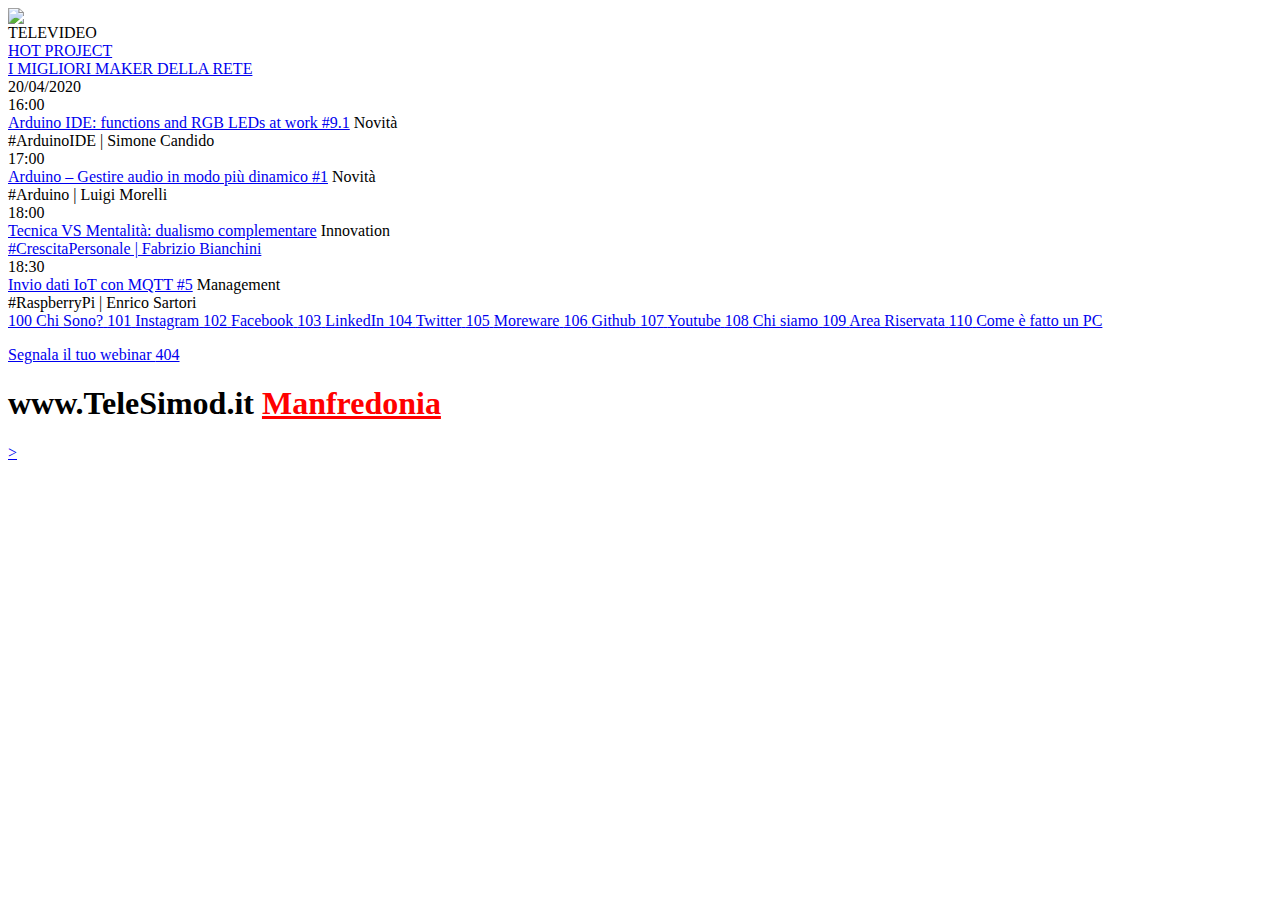
==== index.html @ e575cbd2 "Add files via upload" ====
<html lang="it">
	<head>
		<meta http-equiv="Content-Type" content="text/html; charset=UTF-8">
		
		<link rel="stylesheet" href="css/candidosimone.css">
		<link rel="icon" href="img/favicon.ico" />

		<script type="text/javascript" src="js/CandidoSimone_orario.js"></script>
	    <script type="text/javascript" src="js/CandidoSimone_blink.js"></script>

		<title> TeLeSimod.it | Il televideo dei Maker online</title>
	</head>
	
	<body class="bg-black" onload="OrologioScorrevole()">
		<div class="container mx-auto md:px-20">
			<div class="c-header flex justify-between items-center align-middle text-center py-3 px-3 md:px-0">
				<div class="flex w-1/2 justify-start">
					<a href="index.html" style="display:flex;"><img src="img/home.svg" class="mr-3"></a>
				</div>
				
				<div class="flex justify-end">
					<span style="text-align: left;" class="inline text-white text-xs lg:text-2xl">TELEVIDEO &nbsp;</span>
					<span style="text-align: left;" class="inline text-white text-xs lg:text-2xl" id="orologio"></span>
				</div>
			</div>
			
			<!-- LOGO -->
	
			<div class="c-logo flex justify-center align-middle text-center relative">
				<div class="h-2/3 w-full bg-tele-blue absolute"></div>
				<a href="index.html"><img src="img/logo1.png" alt="" class="z-10 px-6 pt-5"></a>
			</div>
			
            <!-- SUB-HEADER -->
       
			<div class="flex flex-col md:flex-row mt-4">
					<a class="bg-tele-blue text-white p-2 md:p-8 m-1 text-center" href="https://www.reddit.com/r/arduino/" target="_blank">HOT PROJECT</a>
				<div target="_blank" class="flex-auto bg-tele-green text-black p-2 md:p-8 m-1 text-center">
					<a href="https://maker.pro/arduino/projects" target="_blank">I MIGLIORI MAKER DELLA RETE</a>
				</div>
			</div>
            
			<!-- CONTENT -->
			
			<div class="flex flex-col lg:flex-row">
			
			<!-- DROPDOWN -->
		
				<div class="flex flex-col m-1 w-auto lg:w-2/3 md:pr-4">       
					<div class="mb-5">
						<div class="flex align-middle m-2">
							<div class=" border-2 text-tele-green w-20 my-auto mr-4"></div>
							<div class="text-tele-green text-lg">20/04/2020</div>
						</div>
                    
						<div class="flex flex-col md:flex-row m-1 mb-4">
							<div class="flex flex-col w-full align-middle">
								<div class="flex ">
									<div class="text-white text-md lg:text-md md:mx-1">16:00<br><span style="color:grey;"></span></div>
								
									<div class="w-full">
										<div class="flex justify-between w-full text-md lg:text-md md:m-1">
											<a href="https://www.moreware.org/wp/blog/2020/04/20/arduino-ide-functions-and-rgb-leds-at-work-9-1/" target="_blank" class="bg-tele-yellow w-full hover:bg-tele-blue p-1">Arduino IDE: functions and RGB LEDs at work #9.1</a>
											<a class="ml-2 lg:text-sm bg-tele-aqua hover:bg-white p-1">Novità</a>
										</div>
											<a target="_blank" class="text-tele-yellow md:pl-3">#ArduinoIDE | Simone Candido</a>
									</div>
								</div>
							</div>
						</div>
					    
						<div class="flex flex-col md:flex-row m-1 mb-4">
							<div class="flex flex-col w-full align-middle">
								<div class="flex">
							
									<div class="text-white text-md lg:text-md md:mx-1">17:00<br><span style="color:grey;"></span></div>
								
									<div class="w-full">
										<div class="flex justify-between w-full text-md lg:text-md md:m-1">
											<a href="https://www.moreware.org/wp/blog/2020/04/20/arduino-gestire-laudio-in-modo-piu-dinamico/" target="_blank" class="bg-tele-yellow w-full hover:bg-tele-blue p-1">Arduino – Gestire audio in modo più dinamico #1</a>
											<a  class="ml-2 lg:text-sm bg-tele-aqua hover:bg-white p-1">Novità</a>
										</div>
											<a target="_blank" class="text-tele-yellow md:pl-3">#Arduino | Luigi Morelli</a>
									</div>
								</div>
							</div>
						</div>
						
						<div class="flex flex-col md:flex-row m-1 mb-4">
							<div class="flex flex-col w-full align-middle">
								<div class="flex">

									<div class="text-white text-md lg:text-md md:mx-1">18:00<br><span style="color:grey;"></span></div>
								
									<div class="w-full">
										<div class="flex justify-between w-full text-md lg:text-md md:m-1">
											<a target="_blank" href="https://www.moreware.org/wp/blog/2020/04/18/tecnica-vs-mentalita/" class="bg-tele-yellow w-full hover:bg-tele-blue p-1">Tecnica VS Mentalità: dualismo complementare</a>
											<a  class="ml-2 lg:text-sm bg-tele-aqua hover:bg-white p-1">Innovation</a>
										</div>
											<a href="signore.html" target="_blank"  class="text-tele-yellow md:pl-3">#CrescitaPersonale | Fabrizio Bianchini</a>
									</div>
								</div>
							</div>
						</div>
		     
						<div class="flex flex-col md:flex-row m-1 mb-4">
							<div class="flex flex-col w-full align-middle">
								<div class="flex">

									<div class="text-white text-md lg:text-md md:mx-1">18:30<br><span style="color:grey;"></span></div>
								
									<div class="w-full">
										<div class="flex justify-between w-full text-md lg:text-md md:m-1">
											<a href="https://www.moreware.org/wp/blog/2020/04/05/raspberry-pi-la-domotica-con-node-red-comunicare-i-dati-dei-sensori-con-mqtt-5/" target="_blank" class="bg-tele-yellow w-full hover:bg-tele-blue p-1">Invio dati IoT con MQTT #5</a>
											<a class="ml-2 lg:text-sm bg-tele-aqua hover:bg-white p-1">Management</a>
										</div>
											<a target="_blank"  class=" text-tele-yellow md:pl-3">#RaspberryPi | Enrico Sartori</a>
									</div>
								</div>
							</div>
						</div>
									 
						<div class="mb-5">
							<div class="flex align-middle m-2">
								<div class="border-solid border-2 text-tele-green w-20 my-auto"></div>
								<div class="text-tele-green text-lg"></div>
							</div>
						</div>
                   </div>
				</div>
				
				<div class="lg:flex flex-col m-1 w-1/3   hidden">
					
					<a href="chisono.html" class="text-left text-lg bg-white px-4 py-2 hover:bg-tele-blue">
						<span class="text-red-600">100</span>
						<span>Chi Sono?</span>
					</a>
  
                    <a href="https://www.instagram.com/simod_pcandido/?hl=it" target="_blank" class="text-left text-lg bg-white px-4 py-2 hover:bg-tele-blue">
						<span class="text-red-600">101</span>
						<span>Instagram</span>
					</a>
                    
					<a href="https://www.facebook.com/simodpcandido" target="_blank" class="text-left text-lg bg-white px-4 py-2 hover:bg-tele-blue">
						<span class="text-red-600">102</span>
						<span>Facebook</span>
					</a>
                    
					<a href="https://www.linkedin.com/in/simone-candido-53b696146/" target="_blank" class="text-left text-lg bg-white px-4 py-2 hover:bg-tele-blue">
						<span class="text-red-600">103</span>
						<span>LinkedIn</span>
					</a>
                     
					 <a href="https://twitter.com/SimoneCandido02" target="_blank" class="text-left text-lg bg-white px-4 py-2 hover:bg-tele-blue">
						<span class="text-red-600">104</span>
						<span>Twitter</span>
					</a>
                    
					<a href="https://www.moreware.org/wp" target="_blank" class="text-left text-lg bg-white px-4 py-2 hover:bg-tele-blue">
						<span class="text-red-600">105</span>
						<span>Moreware</span>
					</a>
                    
					<a href="https://www.gamesource.it/" target="_blank" class="text-left text-lg bg-white px-4 py-2 hover:bg-tele-blue">
						<span class="text-red-600">106</span>
						<span>Github</span>
					</a>
                   
					<a href="arduino.html" class="text-left text-lg bg-white px-4 py-2 hover:bg-tele-blue">
						<span class="text-red-600">107</span>
						<span>Youtube</span>
					</a>
                    
					<a href="chisiamo.html" class="text-left text-lg bg-white px-4 py-2 hover:bg-tele-blue">
						<span class="text-red-600">108</span>
						<span>Chi siamo</span>
					</a>
                    
					<a href="areariservata.html" class="text-left text-lg bg-white px-4 py-2 hover:bg-tele-blue">
						<span class="text-red-600">109</span>
						<span>Area Riservata</span>
					</a>
                    
					<a href="https://techlab.altervista.org/category/come-e-fatto-un-pc/" target="_blank" class="text-left text-lg bg-white px-4 py-2 hover:bg-tele-blue ">
						<span class="text-red-600">110</span>
						<span>Come è fatto un PC</span>
					</a>
                </div>
			</div>
			
			<!-- DISCLAIMER -->
			
			
			<a  style="display:block;" href="https://www.facebook.com/messages/t/simone.candido.370" target="_blank" class="bg-tele-blue p-1 m-1 text-white lg:text-2xl text-center"><p  script="js/blink.js" id="blink" class="p-1 m-1 text-white lg:text-2xl text-center">Segnala il tuo webinar <span class="text-tele-green text-lg md:text-4xl">404</p></span></a>
			
			<!-- FOOTER -->
			
			<div class="flex items-center sm:flex-row justify-between align-middle py-4 px-4">
				<h1 class="text-white text-md lg:text-2xl" id="blink">www.TeleSimod.it <a href="manfredonia.html" target="_blank" style="color:red;"> Manfredonia</a></h1>
				<a href="chisono.html" target="_blank" class="text-red-600 text-md lg:text-lg md:mt-0 hover:text-red-600">&gt;</a>
			</div>
		</div>
	</body>
</html>
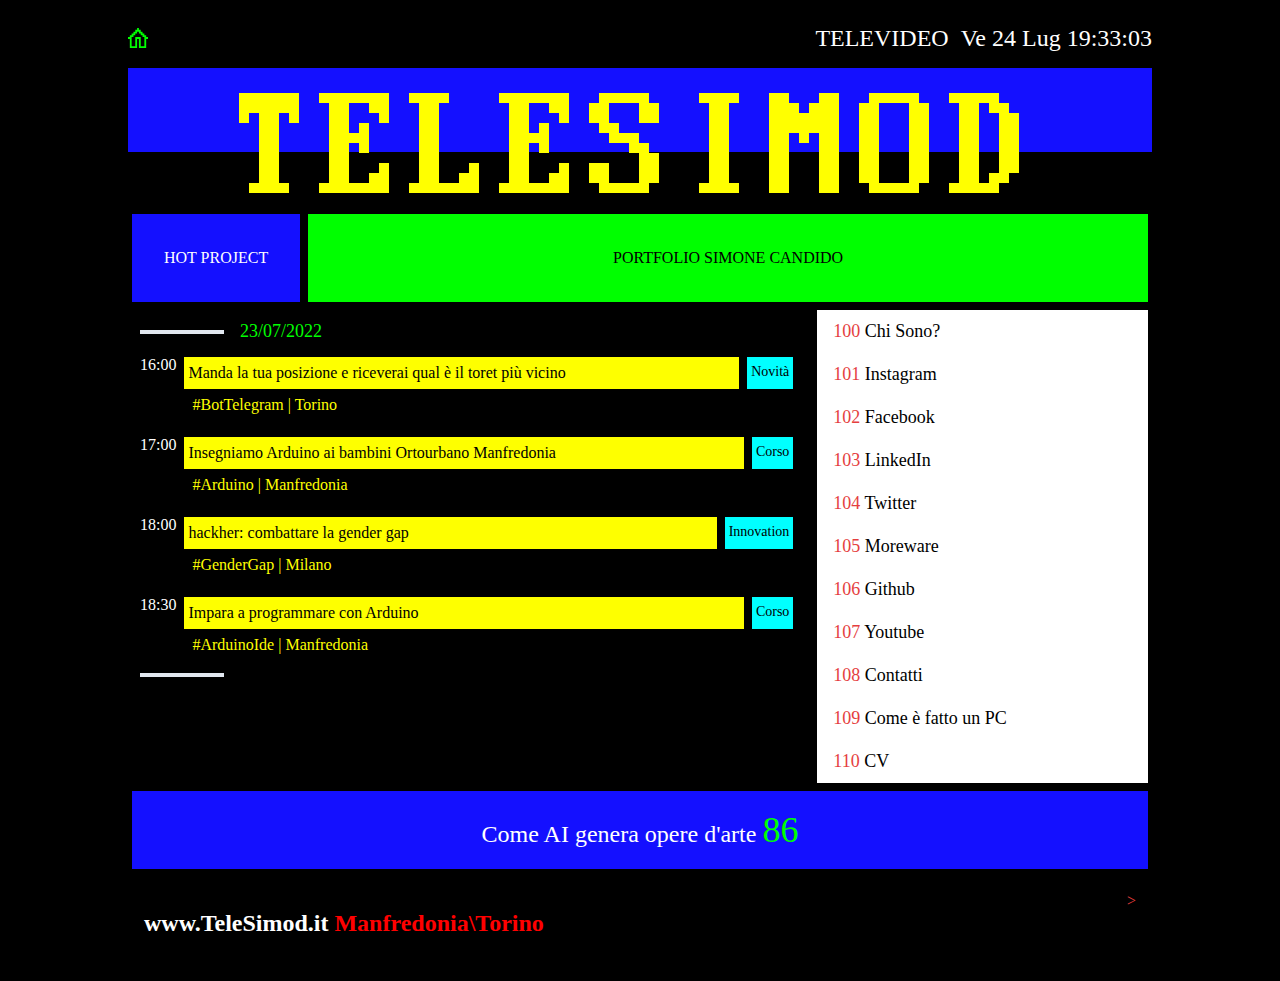
==== commit a4042bd9: "Add files via upload" ====
--- a/index.html
+++ b/index.html
@@ -8,7 +8,7 @@
 		<script type="text/javascript" src="js/CandidoSimone_orario.js"></script>
 	    <script type="text/javascript" src="js/CandidoSimone_blink.js"></script>
 
-		<title> TeLeSimod.it | Il televideo dei Maker online</title>
+		<title> TeLeSimod.it | Portfolio Simone Candido</title>
 	</head>
 	
 	<body class="bg-black" onload="OrologioScorrevole()">
@@ -34,9 +34,9 @@
             <!-- SUB-HEADER -->
        
 			<div class="flex flex-col md:flex-row mt-4">
-					<a class="bg-tele-blue text-white p-2 md:p-8 m-1 text-center" href="https://www.reddit.com/r/arduino/" target="_blank">HOT PROJECT</a>
+					<a class="bg-tele-blue text-white p-2 md:p-8 m-1 text-center" target="_blank">HOT PROJECT</a>
 				<div target="_blank" class="flex-auto bg-tele-green text-black p-2 md:p-8 m-1 text-center">
-					<a href="https://maker.pro/arduino/projects" target="_blank">I MIGLIORI MAKER DELLA RETE</a>
+					<a target="_blank">PORTFOLIO SIMONE CANDIDO</a>
 				</div>
 			</div>
             
@@ -50,7 +50,7 @@
 					<div class="mb-5">
 						<div class="flex align-middle m-2">
 							<div class=" border-2 text-tele-green w-20 my-auto mr-4"></div>
-							<div class="text-tele-green text-lg">20/04/2020</div>
+							<div class="text-tele-green text-lg">23/07/2022</div>
 						</div>
                     
 						<div class="flex flex-col md:flex-row m-1 mb-4">
@@ -60,10 +60,10 @@
 								
 									<div class="w-full">
 										<div class="flex justify-between w-full text-md lg:text-md md:m-1">
-											<a href="https://www.moreware.org/wp/blog/2020/04/20/arduino-ide-functions-and-rgb-leds-at-work-9-1/" target="_blank" class="bg-tele-yellow w-full hover:bg-tele-blue p-1">Arduino IDE: functions and RGB LEDs at work #9.1</a>
+											<a href="https://t.me/turin_toret_bot" target="_blank" class="bg-tele-yellow w-full hover:bg-tele-blue p-1">Manda la tua posizione e riceverai qual è il toret più vicino</a>
 											<a class="ml-2 lg:text-sm bg-tele-aqua hover:bg-white p-1">Novità</a>
 										</div>
-											<a target="_blank" class="text-tele-yellow md:pl-3">#ArduinoIDE | Simone Candido</a>
+											<a target="_blank" class="text-tele-yellow md:pl-3">#BotTelegram | Torino</a>
 									</div>
 								</div>
 							</div>
@@ -77,10 +77,10 @@
 								
 									<div class="w-full">
 										<div class="flex justify-between w-full text-md lg:text-md md:m-1">
-											<a href="https://www.moreware.org/wp/blog/2020/04/20/arduino-gestire-laudio-in-modo-piu-dinamico/" target="_blank" class="bg-tele-yellow w-full hover:bg-tele-blue p-1">Arduino – Gestire audio in modo più dinamico #1</a>
-											<a  class="ml-2 lg:text-sm bg-tele-aqua hover:bg-white p-1">Novità</a>
-										</div>
-											<a target="_blank" class="text-tele-yellow md:pl-3">#Arduino | Luigi Morelli</a>
+											<a href="https://www.instagram.com/p/CR6vTgNNmza/" target="_blank" class="bg-tele-yellow w-full hover:bg-tele-blue p-1">Insegniamo Arduino ai bambini Ortourbano Manfredonia</a>
+											<a href="https://www.moreware.org/wp/blog/tag/arduino-per-bambini/" class="ml-2 lg:text-sm bg-tele-aqua hover:bg-white p-1">Corso</a>
+										</div>
+											<a target="_blank" class="text-tele-yellow md:pl-3">#Arduino | Manfredonia</a>
 									</div>
 								</div>
 							</div>
@@ -94,10 +94,10 @@
 								
 									<div class="w-full">
 										<div class="flex justify-between w-full text-md lg:text-md md:m-1">
-											<a target="_blank" href="https://www.moreware.org/wp/blog/2020/04/18/tecnica-vs-mentalita/" class="bg-tele-yellow w-full hover:bg-tele-blue p-1">Tecnica VS Mentalità: dualismo complementare</a>
-											<a  class="ml-2 lg:text-sm bg-tele-aqua hover:bg-white p-1">Innovation</a>
-										</div>
-											<a href="signore.html" target="_blank"  class="text-tele-yellow md:pl-3">#CrescitaPersonale | Fabrizio Bianchini</a>
+											<a target="_blank" href="https://www.hackher.it/hackhathon-2022/" class="bg-tele-yellow w-full hover:bg-tele-blue p-1">hackher: combattare la gender gap</a>
+											<a href="https://www.youtube.com/watch?v=9R9NtOpO0dI" class="ml-2 lg:text-sm bg-tele-aqua hover:bg-white p-1">Innovation</a>
+										</div>
+											<a target="_blank"  class="text-tele-yellow md:pl-3">#GenderGap | Milano</a>
 									</div>
 								</div>
 							</div>
@@ -111,10 +111,10 @@
 								
 									<div class="w-full">
 										<div class="flex justify-between w-full text-md lg:text-md md:m-1">
-											<a href="https://www.moreware.org/wp/blog/2020/04/05/raspberry-pi-la-domotica-con-node-red-comunicare-i-dati-dei-sensori-con-mqtt-5/" target="_blank" class="bg-tele-yellow w-full hover:bg-tele-blue p-1">Invio dati IoT con MQTT #5</a>
-											<a class="ml-2 lg:text-sm bg-tele-aqua hover:bg-white p-1">Management</a>
-										</div>
-											<a target="_blank"  class=" text-tele-yellow md:pl-3">#RaspberryPi | Enrico Sartori</a>
+											<a href="https://www.instagram.com/p/CR6vTgNNmza/" target="_blank" class="bg-tele-yellow w-full hover:bg-tele-blue p-1">Impara a programmare con Arduino</a>
+											<a class="ml-2 lg:text-sm bg-tele-aqua hover:bg-white p-1">Corso</a>
+										</div>
+											<a target="https://www.moreware.org/wp/blog/tag/tutorial-arduino-ide/page/2/"  class=" text-tele-yellow md:pl-3">#ArduinoIde | Manfredonia</a>
 									</div>
 								</div>
 							</div>
@@ -136,12 +136,12 @@
 						<span>Chi Sono?</span>
 					</a>
   
-                    <a href="https://www.instagram.com/simod_pcandido/?hl=it" target="_blank" class="text-left text-lg bg-white px-4 py-2 hover:bg-tele-blue">
+                    <a href="https://www.instagram.com/simocandido/" target="_blank" class="text-left text-lg bg-white px-4 py-2 hover:bg-tele-blue">
 						<span class="text-red-600">101</span>
 						<span>Instagram</span>
 					</a>
                     
-					<a href="https://www.facebook.com/simodpcandido" target="_blank" class="text-left text-lg bg-white px-4 py-2 hover:bg-tele-blue">
+					<a href="https://www.facebook.com/simone.candido.370" target="_blank" class="text-left text-lg bg-white px-4 py-2 hover:bg-tele-blue">
 						<span class="text-red-600">102</span>
 						<span>Facebook</span>
 					</a>
@@ -161,29 +161,29 @@
 						<span>Moreware</span>
 					</a>
                     
-					<a href="https://www.gamesource.it/" target="_blank" class="text-left text-lg bg-white px-4 py-2 hover:bg-tele-blue">
+					<a href="https://github.com/SimoneMoreWare" target="_blank" class="text-left text-lg bg-white px-4 py-2 hover:bg-tele-blue">
 						<span class="text-red-600">106</span>
 						<span>Github</span>
 					</a>
                    
-					<a href="arduino.html" class="text-left text-lg bg-white px-4 py-2 hover:bg-tele-blue">
+					<a href="https://www.youtube.com/channel/UCFFSDYPL0-Fx6OvJD28GP8A" class="text-left text-lg bg-white px-4 py-2 hover:bg-tele-blue">
 						<span class="text-red-600">107</span>
 						<span>Youtube</span>
 					</a>
                     
-					<a href="chisiamo.html" class="text-left text-lg bg-white px-4 py-2 hover:bg-tele-blue">
+					<a href="contatti.html" class="text-left text-lg bg-white px-4 py-2 hover:bg-tele-blue">
 						<span class="text-red-600">108</span>
-						<span>Chi siamo</span>
-					</a>
-                    
-					<a href="areariservata.html" class="text-left text-lg bg-white px-4 py-2 hover:bg-tele-blue">
+						<span>Contatti</span>
+					</a>
+                    
+					<a href="https://www.moreware.org/books/PC_ita.epub" class="text-left text-lg bg-white px-4 py-2 hover:bg-tele-blue">
 						<span class="text-red-600">109</span>
-						<span>Area Riservata</span>
-					</a>
-                    
-					<a href="https://techlab.altervista.org/category/come-e-fatto-un-pc/" target="_blank" class="text-left text-lg bg-white px-4 py-2 hover:bg-tele-blue ">
+						<span>Come è fatto un PC</span>
+					</a>
+                    
+					<a href="https://drive.google.com/file/d/1ANVWqTSd2ifxHXZ7V_Z5zY4We8mdBveH/view?usp=sharing	" target="_blank" class="text-left text-lg bg-white px-4 py-2 hover:bg-tele-blue ">
 						<span class="text-red-600">110</span>
-						<span>Come è fatto un PC</span>
+						<span>CV</span>
 					</a>
                 </div>
 			</div>
@@ -191,12 +191,12 @@
 			<!-- DISCLAIMER -->
 			
 			
-			<a  style="display:block;" href="https://www.facebook.com/messages/t/simone.candido.370" target="_blank" class="bg-tele-blue p-1 m-1 text-white lg:text-2xl text-center"><p  script="js/blink.js" id="blink" class="p-1 m-1 text-white lg:text-2xl text-center">Segnala il tuo webinar <span class="text-tele-green text-lg md:text-4xl">404</p></span></a>
+			<a  style="display:block;" href="https://www.canva.com/design/DAE5zUxmb3w/pqhQ-u14eqhPaHc0cIeYGA/view?utm_content=DAE5zUxmb3w&utm_campaign=designshare&utm_medium=link&utm_source=homepage_design_menu" target="_blank" class="bg-tele-blue p-1 m-1 text-white lg:text-2xl text-center"><p  script="js/blink.js" id="blink" class="p-1 m-1 text-white lg:text-2xl text-center">Come AI genera opere d'arte <span class="text-tele-green text-lg md:text-4xl">86</p></span></a>
 			
 			<!-- FOOTER -->
 			
 			<div class="flex items-center sm:flex-row justify-between align-middle py-4 px-4">
-				<h1 class="text-white text-md lg:text-2xl" id="blink">www.TeleSimod.it <a href="manfredonia.html" target="_blank" style="color:red;"> Manfredonia</a></h1>
+				<h1 class="text-white text-md lg:text-2xl" id="blink">www.TeleSimod.it <a href="manfredonia.html" target="_blank" style="color:red;"> Manfredonia</a><span style="color:red;">\Torino</span></h1>
 				<a href="chisono.html" target="_blank" class="text-red-600 text-md lg:text-lg md:mt-0 hover:text-red-600">&gt;</a>
 			</div>
 		</div>
--- a/css/candidosimone.css
+++ b/css/candidosimone.css
@@ -0,0 +1,242 @@
+html {
+    font-family: system-ui, -apple-system, BlinkMacSystemFont, "Segoe UI", Roboto, "Helvetica Neue", Arial, "Noto Sans", sans-serif, "Apple Color Emoji", "Segoe UI Emoji", "Segoe UI Symbol", "Noto Color Emoji"; /* 1 */
+    line-height: 1.5; 
+  }
+  *,
+  ::before,
+  ::after {
+    border-width: 0; 
+    border-style: solid; 
+    border-color: #e2e8f0;
+  }
+  a {
+    color: inherit;
+    text-decoration: inherit;
+  }
+  img,
+  video {
+    max-width: 100%;
+    height: auto;
+  }
+  @media (min-width: 1024px) {
+    .container {
+      max-width: 1024px;
+    }
+  }
+  .bg-black {
+    background-color: #000;
+  }
+  .bg-white {
+    background-color: #fff;
+  }
+  .bg-tele-blue {
+    background-color: #1410FF;
+  }
+  .bg-tele-yellow {
+    background-color: #FEFF00;
+  }
+  .bg-tele-green {
+    background-color: #00FF00;
+  }
+  .bg-tele-aqua {
+    background-color: #01FFFF;
+  }
+  .hover\:bg-transparent:hover {
+    background-color: transparent;
+  }
+ 
+  .hover\:bg-white:hover {
+    background-color: #fff;
+  }
+  .hover\:bg-gray-100:hover {
+    background-color: #f7fafc;
+  }
+  .hover\:bg-tele-blue:hover {
+    background-color: #1410FF;
+  }
+  .border-2 {
+    border-width: 2px;
+  }
+  .flex {
+    display: flex;
+  }
+  .flex-col {
+    flex-direction: column;
+  }
+  .justify-between {
+    justify-content: space-between;
+  }
+  .flex-auto {
+    flex: 1 1 auto;
+  }
+  .m-1 {
+    margin: 0.25rem;
+  }
+  .m-2 {
+    margin: 0.5rem;
+  }
+  .mx-48 {
+    margin-left: 12rem;
+    margin-right: 12rem;
+  }
+  .my-auto {
+    margin-top: auto;
+    margin-bottom: auto;
+  }
+  .mx-auto {
+    margin-left: auto;
+    margin-right: auto;
+  }
+  .mx-px {
+    margin-left: 1px;
+    margin-right: 1px;
+  }
+  .ml-2 {
+    margin-left: 0.5rem;
+  }
+  .mt-4 {
+    margin-top: 1rem;
+  }
+  .mr-4 {
+    margin-right: 1rem;
+  }
+  .mb-4 {
+    margin-bottom: 1rem;
+  }
+  .mb-5 {
+    margin-bottom: 1.25rem;
+  }
+  .p-0 {
+    padding: 0;
+  }
+  .p-1 {
+    padding: 0.25rem;
+  }
+  .py-2 {
+    padding-top: 0.5rem;
+    padding-bottom: 0.5rem;
+  }
+  .py-3 {
+    padding-top: 0.75rem;
+    padding-bottom: 0.75rem;
+  }
+  .py-4 {
+    padding-top: 1rem;
+    padding-bottom: 1rem;
+  }
+  .px-4 {
+    padding-left: 1rem;
+    padding-right: 1rem;
+  }
+ .px-6 {
+    padding-left: 6.5rem;
+    padding-right: 4rem;
+  }
+
+  .pt-5 {
+    padding-top: 1.25rem;
+  }
+  .absolute {
+    position: absolute;
+  }
+  .relative {
+    position: relative;
+  }
+  .text-center {
+    text-align: center;
+  }
+ 
+  .text-white {
+    color: #fff;
+  }
+  .text-red-600 {
+    color: #e53e3e;
+lor: #dd6b20;
+  }
+  .text-yellow-400 {
+    color: #f6e05e;
+  }
+  .text-tele-yellow {
+    color: #FEFF00;
+  }
+  .text-tele-green {
+    color: #00FF00;
+  }
+  
+  .text-lg {
+    font-size: 1.125rem;
+  }
+ 
+  .w-20 {
+    width: 5rem;
+  }
+  .w-1\/3 {
+    width: 33.333333%;
+  } 
+  .w-full {
+    width: 100%;
+  }
+  .h-2\/3 {
+    height: 66.66667%;
+  }
+  body{
+    font-family: 'kongtext';
+  } 
+@font-face {
+    font-family: 'kongtext';
+    src: url('kongtext.ttf') format('ttf');
+        
+    font-weight: normal;
+    font-style: normal;
+
+}
+    .md\:flex-row {
+      flex-direction: row;
+    }
+    .md\:m-1 {
+      margin: 0.25rem;
+    }
+    .md\:mx-1 {
+      margin-left: 0.25rem;
+      margin-right: 0.25rem;
+    }
+    .md\:p-8 {
+      padding: 2rem;
+    }
+    .md\:px-20 {
+      padding-left: 5rem;
+      padding-right: 5rem;
+    }    
+    .md\:pl-3 {
+      padding-left: 0.75rem;
+    }
+    .md\:pr-4 {
+      padding-right: 1rem;
+    } 
+    .md\:text-4xl {
+      font-size: 2.25rem;
+    }
+    .lg\:flex {
+      display: flex;
+    }
+  
+    .lg\:flex-row {
+      flex-direction: row;
+    }
+    .lg\:text-sm {
+      font-size: 0.875rem;
+    }
+    .lg\:text-2xl {
+      font-size: 1.5rem;
+    }
+    .lg\:w-2\/3 {
+      width: 66.666667%;
+    }
+	form {
+		display: flex;
+		align-items: center;
+	}
+	.absolute{
+		z-index: -1;
+		}
+		
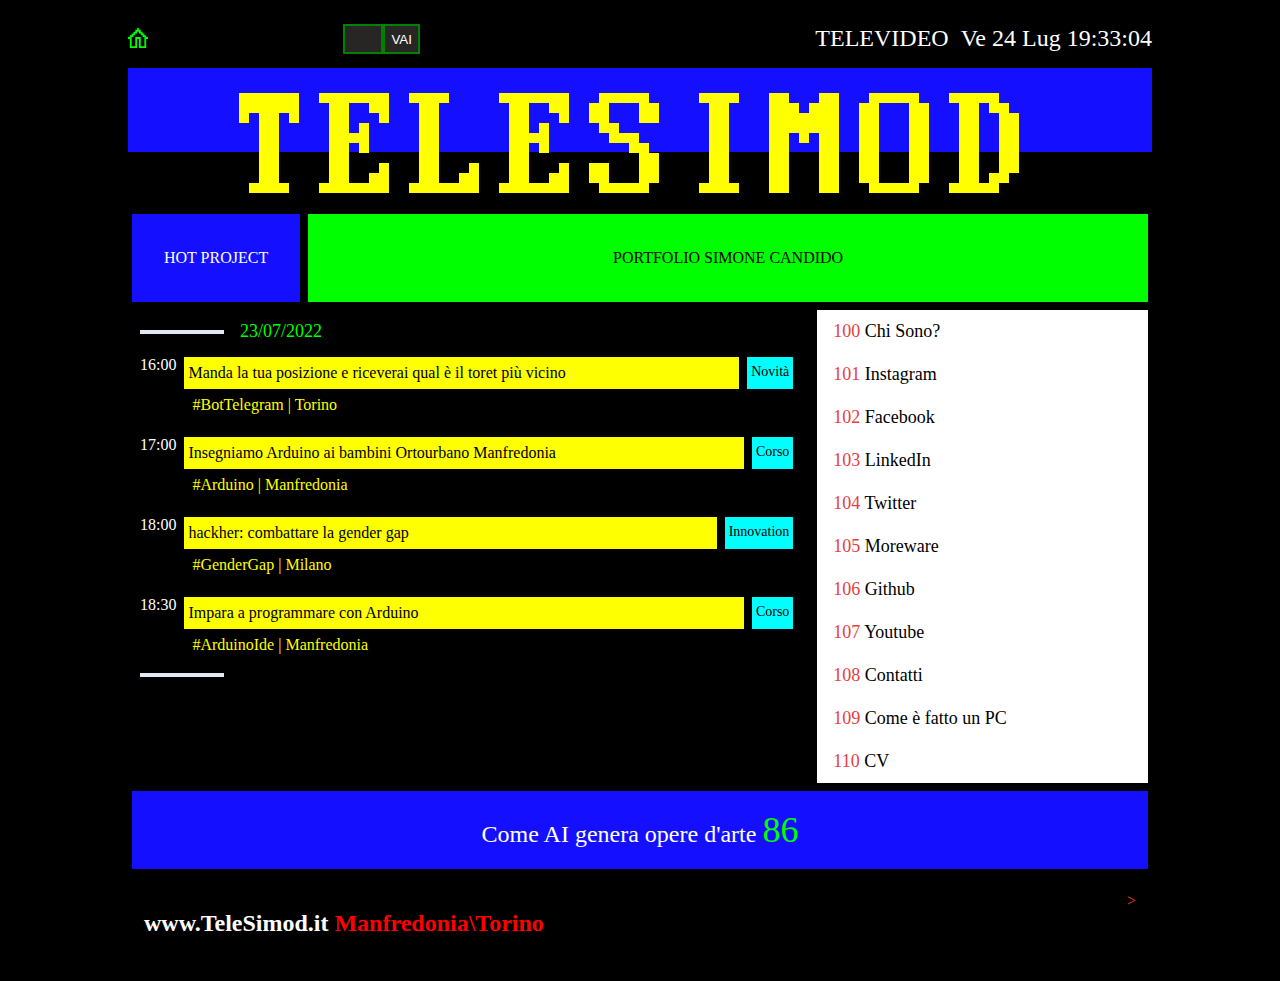
==== commit 55643c19: "Add files via upload" ====
--- a/index.html
+++ b/index.html
@@ -7,17 +7,24 @@
 
 		<script type="text/javascript" src="js/CandidoSimone_orario.js"></script>
 	    <script type="text/javascript" src="js/CandidoSimone_blink.js"></script>
+	    <script type="text/javascript" src="js/sendvalue.js"></script>
 
 		<title> TeLeSimod.it | Portfolio Simone Candido</title>
 	</head>
 	
 	<body class="bg-black" onload="OrologioScorrevole()">
+			
 		<div class="container mx-auto md:px-20">
 			<div class="c-header flex justify-between items-center align-middle text-center py-3 px-3 md:px-0">
 				<div class="flex w-1/2 justify-start">
 					<a href="index.html" style="display:flex;"><img src="img/home.svg" class="mr-3"></a>
 				</div>
-				
+				<div style="display: flex; 	justify-content: space-between; padding-top: 4px; padding-right: 200px;" >
+					<input style=" margin:0; height:30px;  width:40px; border: 2px solid green;  background-color: #282625; color: white;			  " id="refpage" type="text" name="text">
+					<button style="margin:0; height:30px; 	background-color:#282625; border: 2px solid green; color:white; " type="button" onclick=refpage()>VAI</button>
+				</div>
+				  
+					<script src="js/sendvalue.js"></script>
 				<div class="flex justify-end">
 					<span style="text-align: left;" class="inline text-white text-xs lg:text-2xl">TELEVIDEO &nbsp;</span>
 					<span style="text-align: left;" class="inline text-white text-xs lg:text-2xl" id="orologio"></span>
@@ -26,7 +33,7 @@
 			
 			<!-- LOGO -->
 	
-			<div class="c-logo flex justify-center align-middle text-center relative">
+			<div class="c-logo flex justify-center align-middle text-center relative" style="  text-align: center;">
 				<div class="h-2/3 w-full bg-tele-blue absolute"></div>
 				<a href="index.html"><img src="img/logo1.png" alt="" class="z-10 px-6 pt-5"></a>
 			</div>
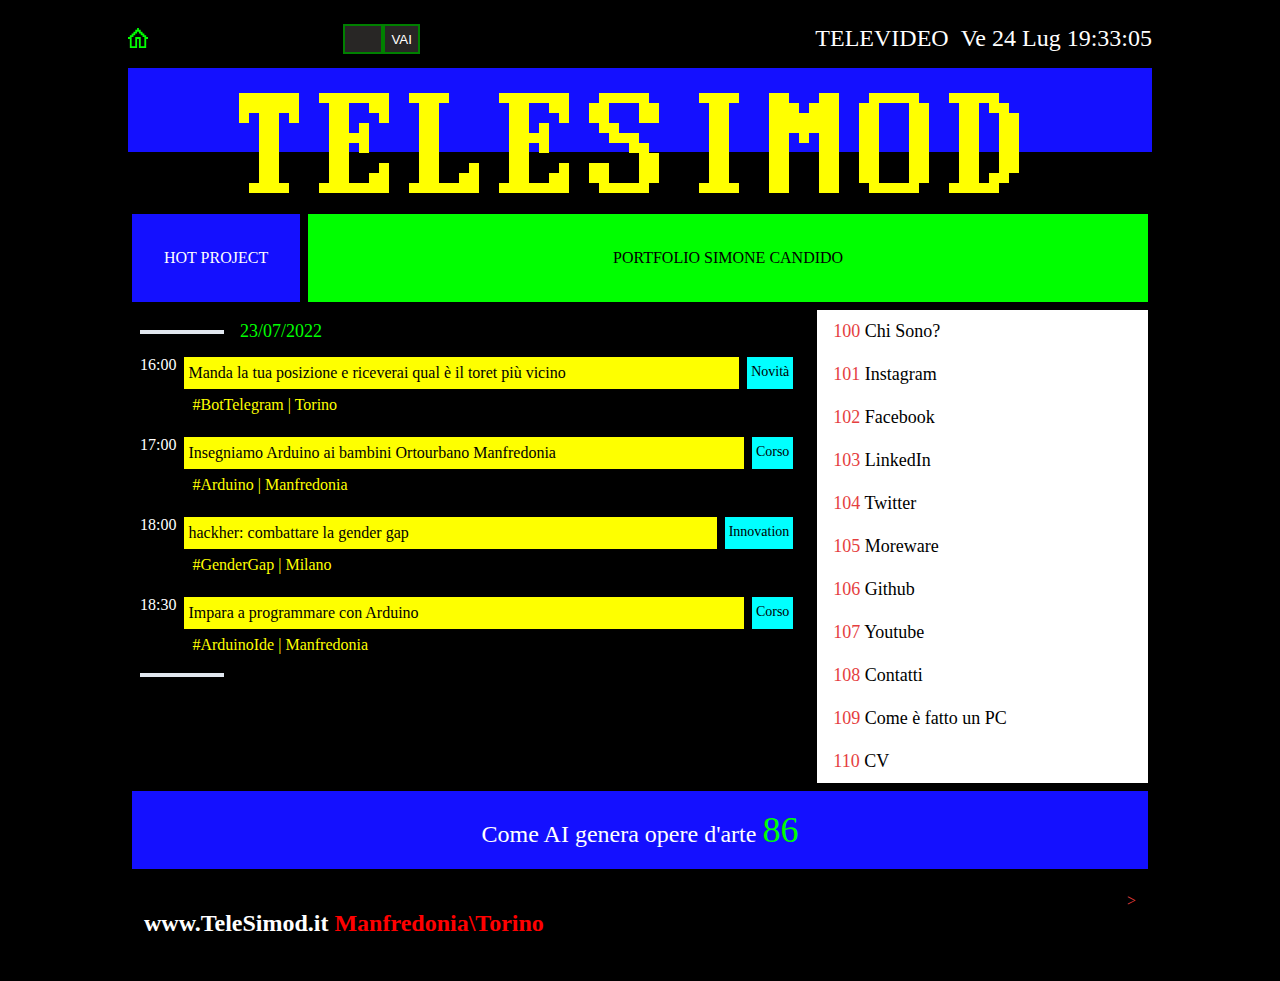
==== commit f3cf9750: "Update index.html" ====
--- a/index.html
+++ b/index.html
@@ -27,7 +27,7 @@
 					<script src="js/sendvalue.js"></script>
 				<div class="flex justify-end">
 					<span style="text-align: left;" class="inline text-white text-xs lg:text-2xl">TELEVIDEO &nbsp;</span>
-					<span style="text-align: left;" class="inline text-white text-xs lg:text-2xl" id="orologio"></span>
+					<span style="text-align: left;" class="inline text-white text-xs lg:text-2xl" id="orologio">22/03/2020 11:58:49</span>
 				</div>
 			</div>
 			
@@ -208,4 +208,4 @@
 			</div>
 		</div>
 	</body>
-</html>+</html>
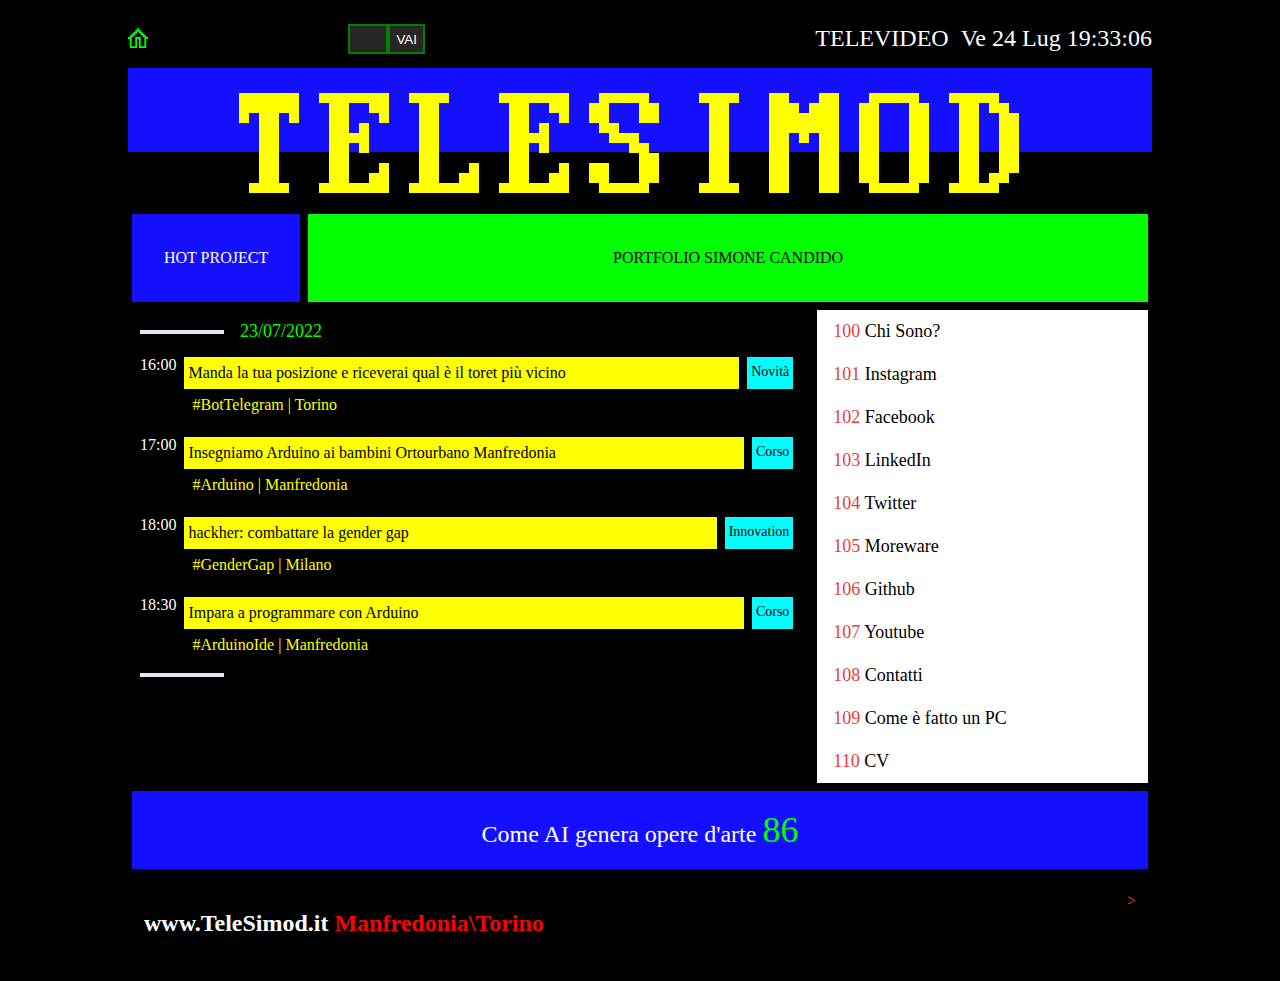
==== commit 86043cef: "Update index.html" ====
--- a/index.html
+++ b/index.html
@@ -19,7 +19,7 @@
 				<div class="flex w-1/2 justify-start">
 					<a href="index.html" style="display:flex;"><img src="img/home.svg" class="mr-3"></a>
 				</div>
-				<div style="display: flex; 	justify-content: space-between; padding-top: 4px; padding-right: 200px;" >
+				<div style="display: flex; 	justify-content: space-between; padding-top: 4px; padding-right: 190px;" >
 					<input style=" margin:0; height:30px;  width:40px; border: 2px solid green;  background-color: #282625; color: white;			  " id="refpage" type="text" name="text">
 					<button style="margin:0; height:30px; 	background-color:#282625; border: 2px solid green; color:white; " type="button" onclick=refpage()>VAI</button>
 				</div>
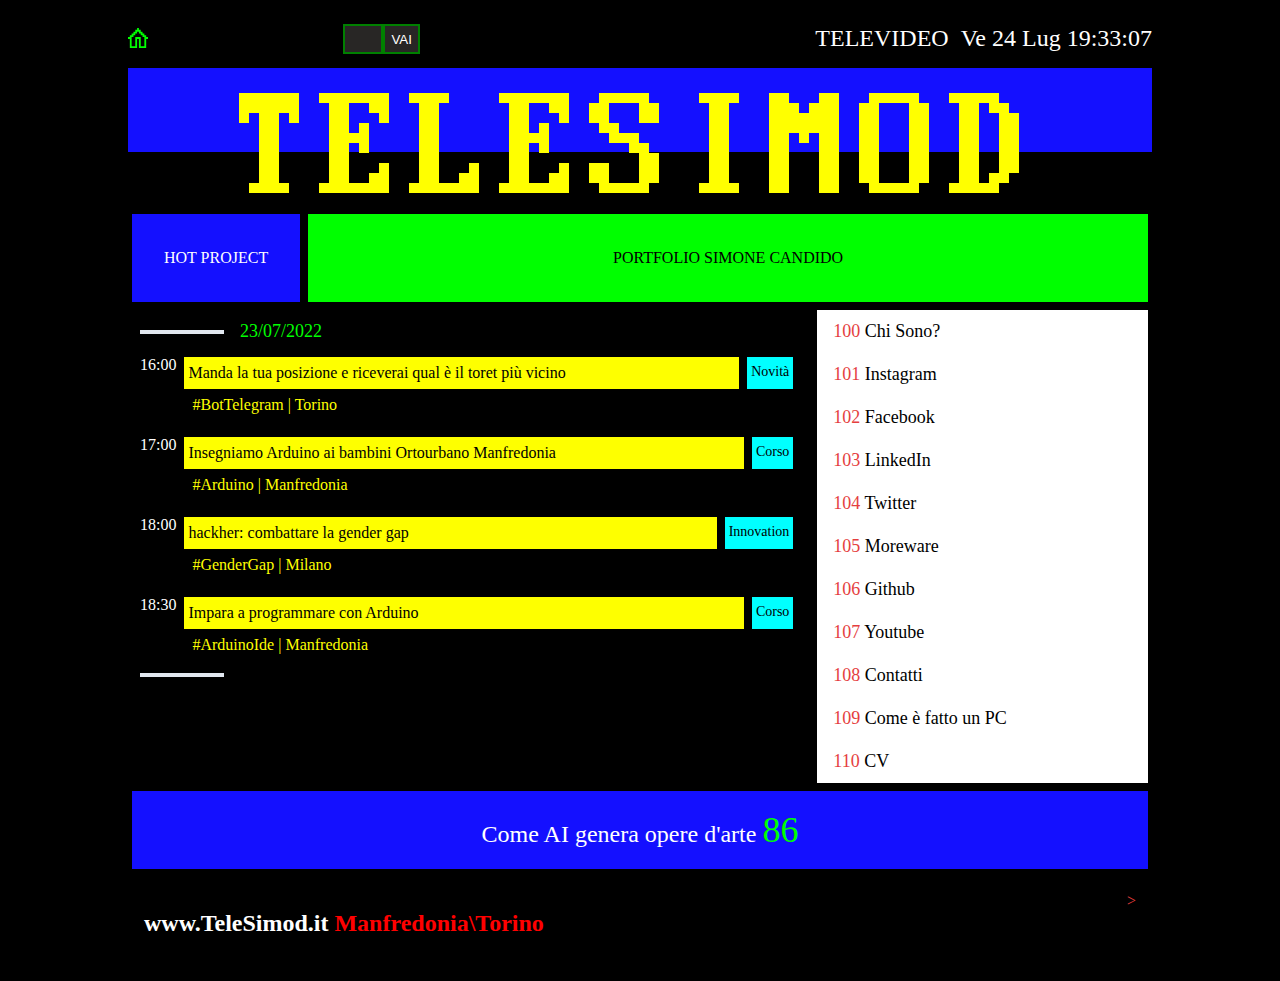
==== commit 4af053c9: "Update index.html" ====
--- a/index.html
+++ b/index.html
@@ -19,7 +19,7 @@
 				<div class="flex w-1/2 justify-start">
 					<a href="index.html" style="display:flex;"><img src="img/home.svg" class="mr-3"></a>
 				</div>
-				<div style="display: flex; 	justify-content: space-between; padding-top: 4px; padding-right: 190px;" >
+				<div style="display: flex; 	justify-content: space-between; padding-top: 4px; padding-right: 200px;" >
 					<input style=" margin:0; height:30px;  width:40px; border: 2px solid green;  background-color: #282625; color: white;			  " id="refpage" type="text" name="text">
 					<button style="margin:0; height:30px; 	background-color:#282625; border: 2px solid green; color:white; " type="button" onclick=refpage()>VAI</button>
 				</div>
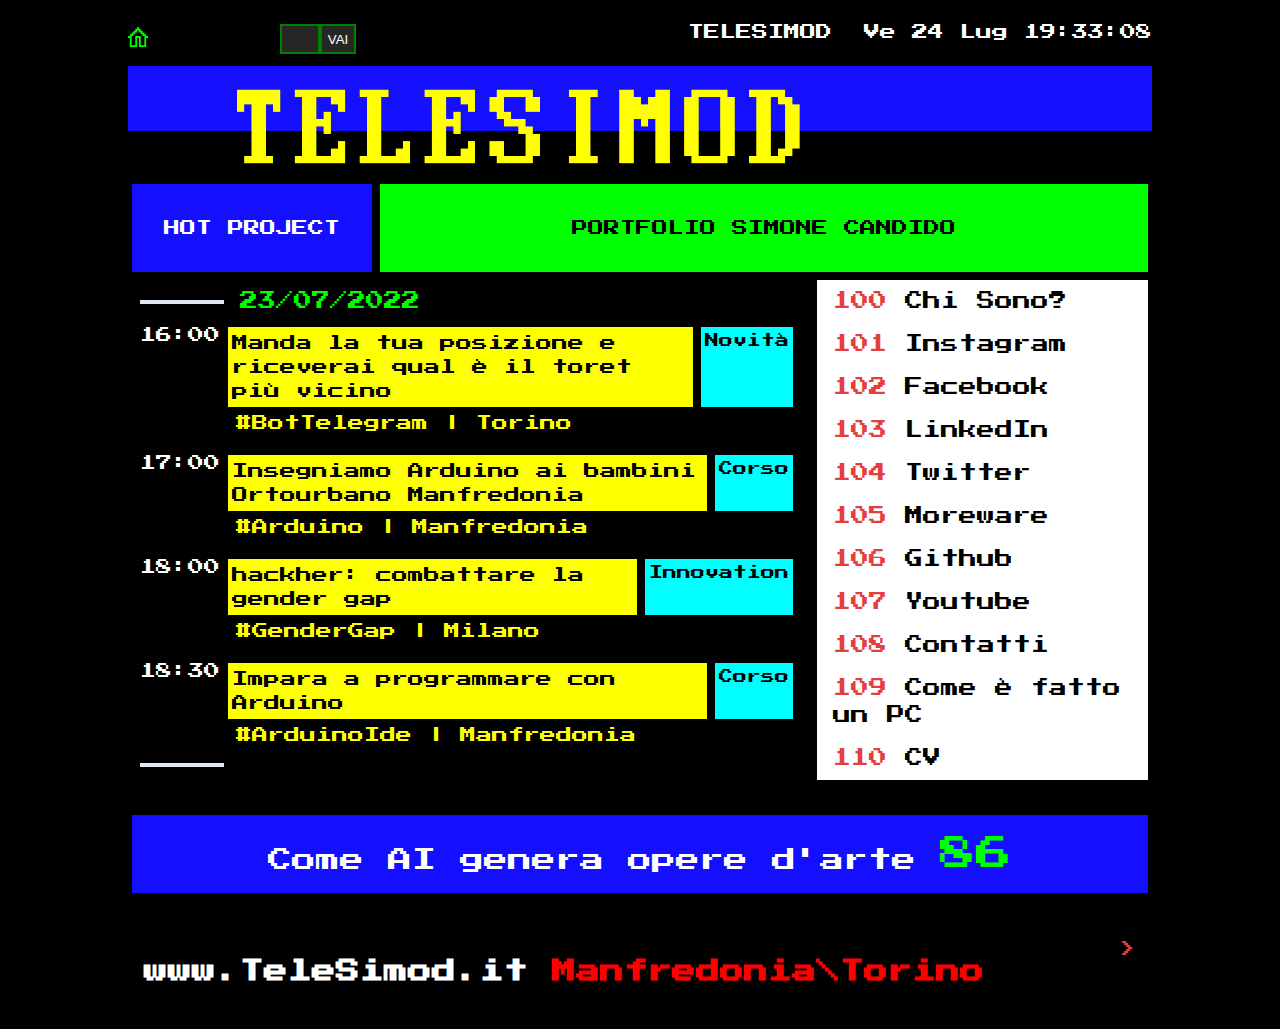
==== commit 9ce7270b: "Add files via upload" ====
--- a/index.html
+++ b/index.html
@@ -4,6 +4,7 @@
 		
 		<link rel="stylesheet" href="css/candidosimone.css">
 		<link rel="icon" href="img/favicon.ico" />
+		<link href="https://fonts.googleapis.com/css?family=Press+Start+2P" rel="stylesheet">
 
 		<script type="text/javascript" src="js/CandidoSimone_orario.js"></script>
 	    <script type="text/javascript" src="js/CandidoSimone_blink.js"></script>
@@ -26,8 +27,8 @@
 				  
 					<script src="js/sendvalue.js"></script>
 				<div class="flex justify-end">
-					<span style="text-align: left;" class="inline text-white text-xs lg:text-2xl">TELEVIDEO &nbsp;</span>
-					<span style="text-align: left;" class="inline text-white text-xs lg:text-2xl" id="orologio">22/03/2020 11:58:49</span>
+					<span style="text-align: left; font-size: 16px;" class="inline text-white text-xs lg:text-2xl">TELESIMOD &nbsp;</span>
+					<span style="text-align: left; font-size: 16px;" class="inline text-white text-xs lg:text-2xl" id="orologio">22/03/2020 11:58:49</span>
 				</div>
 			</div>
 			
@@ -35,7 +36,7 @@
 	
 			<div class="c-logo flex justify-center align-middle text-center relative" style="  text-align: center;">
 				<div class="h-2/3 w-full bg-tele-blue absolute"></div>
-				<a href="index.html"><img src="img/logo1.png" alt="" class="z-10 px-6 pt-5"></a>
+				<a href="index.html"><img src="img/logo1.png" style="padding-right: 10px;"alt="" class="z-10 px-6 pt-5"></a>
 			</div>
 			
             <!-- SUB-HEADER -->
@@ -199,7 +200,7 @@
 			
 			
 			<a  style="display:block;" href="https://www.canva.com/design/DAE5zUxmb3w/pqhQ-u14eqhPaHc0cIeYGA/view?utm_content=DAE5zUxmb3w&utm_campaign=designshare&utm_medium=link&utm_source=homepage_design_menu" target="_blank" class="bg-tele-blue p-1 m-1 text-white lg:text-2xl text-center"><p  script="js/blink.js" id="blink" class="p-1 m-1 text-white lg:text-2xl text-center">Come AI genera opere d'arte <span class="text-tele-green text-lg md:text-4xl">86</p></span></a>
-			
+            <span class="blue whitebg" v-if="progress < 100">Loading {{ progress}} / 100</span>
 			<!-- FOOTER -->
 			
 			<div class="flex items-center sm:flex-row justify-between align-middle py-4 px-4">
--- a/css/candidosimone.css
+++ b/css/candidosimone.css
@@ -1,5 +1,5 @@
 html {
-    font-family: system-ui, -apple-system, BlinkMacSystemFont, "Segoe UI", Roboto, "Helvetica Neue", Arial, "Noto Sans", sans-serif, "Apple Color Emoji", "Segoe UI Emoji", "Segoe UI Symbol", "Noto Color Emoji"; /* 1 */
+    font-family: 'Press Start 2P', monospace;
     line-height: 1.5; 
   }
   *,
@@ -180,16 +180,9 @@
     height: 66.66667%;
   }
   body{
-    font-family: 'kongtext';
+    font-family: 'Press Start 2P', monospace;
   } 
-@font-face {
-    font-family: 'kongtext';
-    src: url('kongtext.ttf') format('ttf');
-        
-    font-weight: normal;
-    font-style: normal;
 
-}
     .md\:flex-row {
       flex-direction: row;
     }
